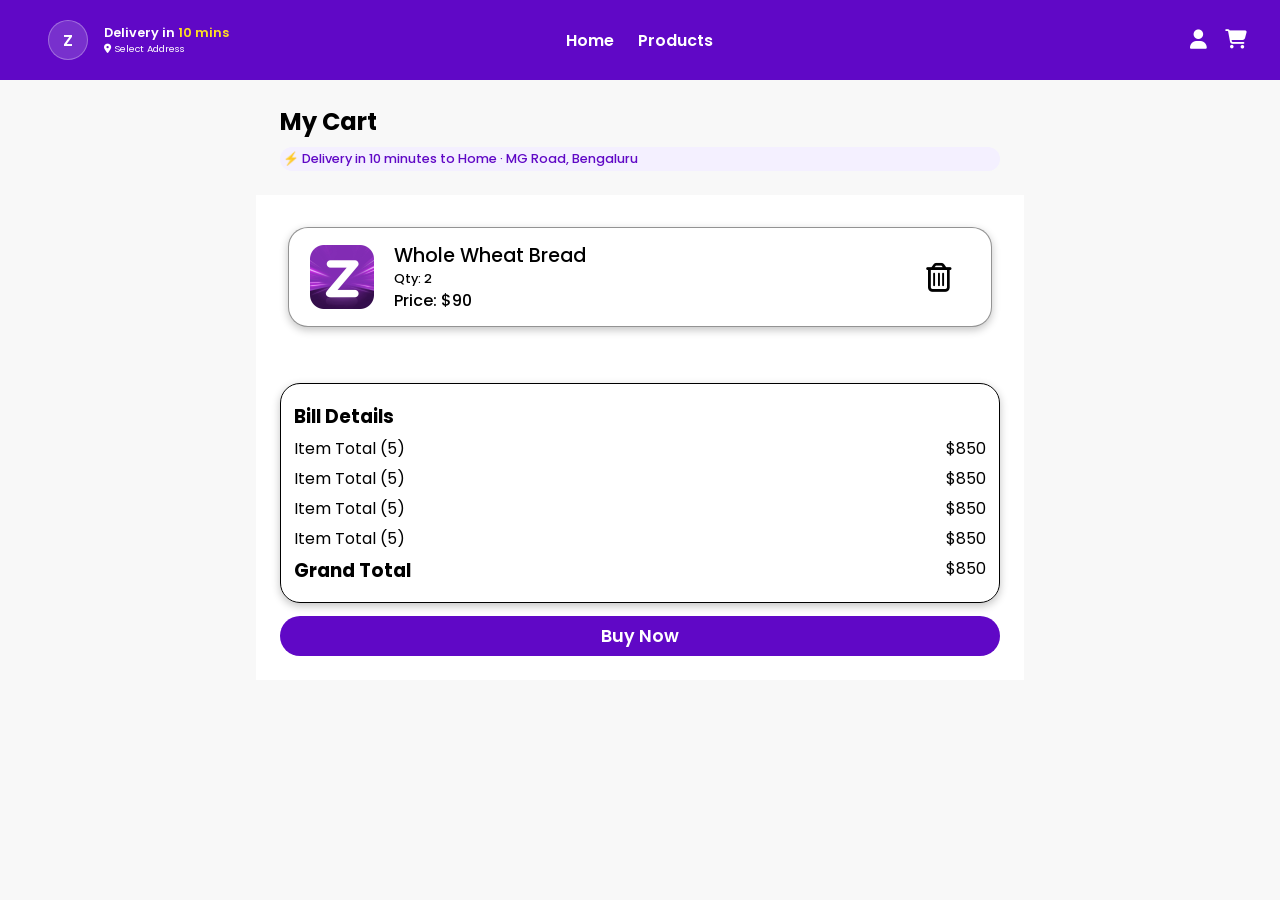
==== Cart.html @ f43d6dfc "Cart Stylings" ====
<!DOCTYPE html>
<html lang="en">

<head>
  <meta charset="UTF-8">
  <meta name="viewport" content="width=device-width, initial-scale=1.0">
  <title>Zepto - 10 Minutes Delivery</title>
  <link rel="stylesheet" href="./Cart.css">
  <link rel="shortcut icon" href="./assets/zepto-favicon.webp" type="image/x-icon">
  <link rel="stylesheet" href="https://cdnjs.cloudflare.com/ajax/libs/font-awesome/6.7.2/css/all.min.css"
    integrity="sha512-Evv84Mr4kqVGRNSgIGL/F/aIDqQb7xQ2vcrdIwxfjThSH8CSR7PBEakCr51Ck+w+/U6swU2Im1vVX0SVk9ABhg=="
    crossorigin="anonymous" referrerpolicy="no-referrer" />
</head>

<body>
  <!-- !NAVBAR -->
  <nav>
    <section id="nav1">
      <aside id="logo-address">
        <div id="logo">
          Z
        </div>
        <div id="address">
          <p>Delivery in <span>10 mins</span></p>
          <p id="location"><i class="fa-solid fa-location-dot"></i> Select Address</p>
        </div>
      </aside>
      <aside id="links">
        <a href="./index.html">Home</a>
        <a href="./Products.html">Products</a>
      </aside>
      <aside id="user-cart">
        <i class="fa-solid fa-user"></i>
        <i class="fa-solid fa-cart-shopping" onclick="location.assign('./Cart.html')"></i>
      </aside>
    </section>
  </nav>
  <!-- !SECTION -->
  <main class="cart_container">
    <section class="cart_container_one">
      <h2>My Cart</h2>
      <p>⚡ Delivery in 10 minutes to Home · MG Road, Bengaluru</p>
    </section>
    <section class="cart_container_two">
      <div class="cart_item">
        <aside class="cart_item_one">
          <img src="./assets/zepto-favicon.webp" alt="item">
        </aside>
        <aside class="cart_item_two">
          <h2 class="item_title">Whole Wheat Bread</h2>
          <p class="item_qty">Qty: 2</p>
          <p class="item_price">Price: $90</p>
        </aside>
        <aside class="cart_item_three">
          <i class="fa-regular fa-trash-can"></i>
        </aside>
      </div>
    </section>
    <section class="cart_container_three">
      <div class="billing_details">
        <h3>Bill Details</h3>
        <div class="billing_info">
          <p>Item Total (5)</p>
          <p>$850</p>
        </div>
        <div class="billing_info">
          <p>Item Total (5)</p>
          <p>$850</p>
        </div>
        <div class="billing_info">
          <p>Item Total (5)</p>
          <p>$850</p>
        </div>
        <div class="billing_info">
          <p>Item Total (5)</p>
          <p>$850</p>
        </div>
        <div class="billing_info">
          <h3>Grand Total</h3>
          <p>$850</p>
        </div>
      </div>
      <button id="buyNowBtn">Buy Now</button>
    </section>
  </main>
</body>

</html>
---- Cart.css ----
@import url("https://fonts.googleapis.com/css2?family=Poppins:ital,wght@0,100;0,200;0,300;0,400;0,500;0,600;0,700;0,800;0,900;1,100;1,200;1,300;1,400;1,500;1,600;1,700;1,800;1,900&display=swap");

* {
  margin: 0;
  box-sizing: border-box;
  font-family: "Poppins", sans-serif;
}
body{
  background-color: #efefef67;
}
/* ! NAVBAR */
nav {
  /* padding: 0rem 5rem; */
  height: 5rem;
  width: 100%;
  background-color: rgb(96, 8, 198);
  display: flex;
  flex-direction: column;
  justify-content: center;
  margin: 0 auto;
}

#nav1 {
  flex-basis: 50%;
  display: flex;
  padding: 0rem 2rem;
}

#logo-address {
  flex-basis: 33.3%;
  display: flex;
  justify-content: flex-start;
  align-items: center;
}

#logo {
  border: 1px solid rgba(255, 255, 255, 0.293);
  height: 2.5rem;
  width: 2.5rem;
  display: flex;
  justify-content: center;
  align-items: center;
  color: #fff;
  font-weight: 600;
  font-size: 1rem;
  border-radius: 50%;
  background-color: rgba(226, 228, 235, 0.186);
  margin: 0px 1rem;
}
#address > p:first-child {
  color: #fff;
  font-size: 0.8rem;
  font-weight: 600;
}

#address > p:first-child > span {
  color: rgb(255, 223, 32);
}
#location {
  color: #fff;
  font-size: 0.6rem;
  font-weight: 400;
  cursor: pointer;
}
#links {
  flex-basis: 33.3%;
  display: flex;
  justify-content: center;
  align-items: center;
  gap: 1.5rem;
}

#links > a {
  color: #fff;
  text-decoration: none;
  font-weight: 600;
}
.active {
  color: rgb(255, 223, 32) !important;
}

#user-cart {
  flex-basis: 33.3%;
  display: flex;
  color: #fff;
  font-size: 1.2rem;
  justify-content: flex-end;
  align-items: center;
  gap: 1.1rem;
}

/* ! CART CONTAINER */
.cart_container {
  min-height: 80vh;
  width: 60%;
  margin: 0 auto;
  /* background-color: white; */
}
.cart_container_one {
  padding: 1.5rem;
  display: flex;
  flex-direction: column;
  gap: 0.5rem;
  /* background-color: white; */
}
.cart_container_one > h2 {
  font-size: 1.5rem;
}
.cart_container_one > p {
  font-size: 0.8rem;
  font-weight: 500;
  color: rgb(96, 8, 198);
  padding: 0.2rem;
  border-radius: 20px;
  background-color: rgb(244, 240, 255);
}

.cart_container_two {
  padding: 2rem;
  background-color: #fff;
}

.cart_item {
  min-height: 100px;
  border-radius: 20px;
  box-shadow: rgba(0, 0, 0, 0.24) 0px 3px 8px;
  display: flex;
  background-color: white;
    border: 1px solid rgba(0, 0, 0, 0.425);
}

.cart_item_one {
  flex-basis: 15%;
  display: flex;
  justify-content: center;
  align-items: center;
}
.cart_item_one>img{
  height: 5rem;
  width: 5rem;
}
.cart_item_two {
  flex-basis: 70%;
  display: flex;
  flex-direction: column;
  justify-content: center;
  align-items: flex-start;
}
.item_title{
  font-size: 1.2rem;
  font-weight: 500;
}
.item_qty{
  font-size: 0.8rem;
  font-weight: 500;
}
.item_price{
  font-size: 1rem;
  font-weight: 500;
}
.cart_item_three {
  flex-basis: 15%;
  display: flex;
  justify-content: center;
  align-items: center;
}
.fa-trash-can{
  font-size: 1.8rem;
}

.cart_container_three{
  padding: 1.5rem;
  display: flex;
  flex-direction: column;
  gap: 0.8rem;
  background-color: #fff;
}
.billing_details{
  border: 1px solid black;
  min-height: 220px;
  border-radius: 20px;
    box-shadow: rgba(0, 0, 0, 0.24) 0px 3px 8px;
    display: flex;
    flex-direction: column;
    justify-content: space-evenly;
    padding: 0.8rem;
}
.billing_info{
  display: flex;
  justify-content: space-between;
}
#buyNowBtn{
  height: 2.5rem;
  width: 100%;
  border-radius: 20px;
  background-color: rgb(96, 8, 198);
  color: white;
  font-weight: 600;
  border: none;
  font-size: 1.1rem;
}
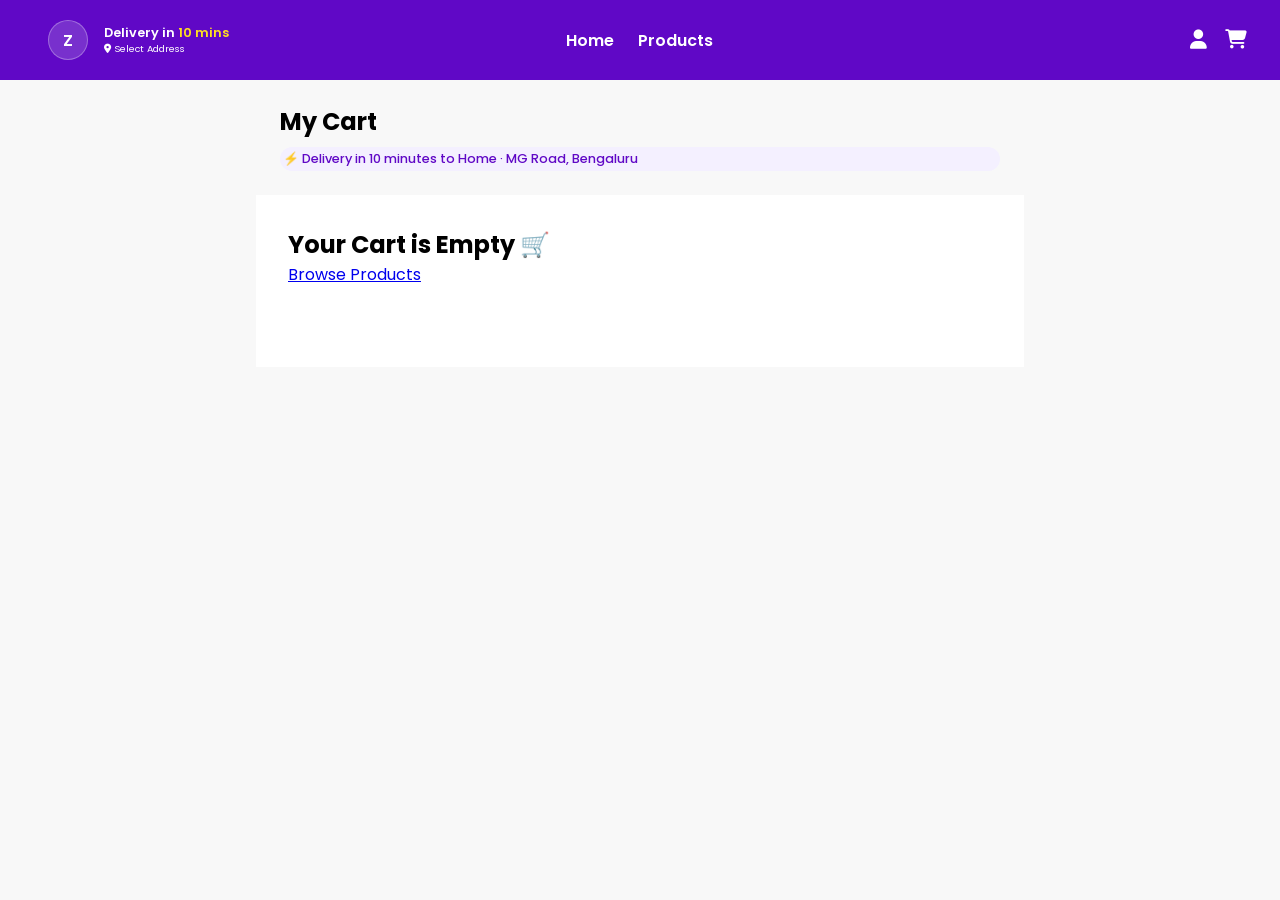
==== commit 25b0294e: "Order Page" ====
--- a/Cart.html
+++ b/Cart.html
@@ -42,19 +42,7 @@
       <p>⚡ Delivery in 10 minutes to Home · MG Road, Bengaluru</p>
     </section>
     <section class="cart_container_two">
-      <div class="cart_item">
-        <aside class="cart_item_one">
-          <img src="./assets/zepto-favicon.webp" alt="item">
-        </aside>
-        <aside class="cart_item_two">
-          <h2 class="item_title">Whole Wheat Bread</h2>
-          <p class="item_qty">Qty: 2</p>
-          <p class="item_price">Price: $90</p>
-        </aside>
-        <aside class="cart_item_three">
-          <i class="fa-regular fa-trash-can"></i>
-        </aside>
-      </div>
+
     </section>
     <section class="cart_container_three">
       <div class="billing_details">
@@ -64,15 +52,15 @@
           <p>$850</p>
         </div>
         <div class="billing_info">
-          <p>Item Total (5)</p>
+          <p>Delivery Charges</p>
           <p>$850</p>
         </div>
         <div class="billing_info">
-          <p>Item Total (5)</p>
+          <p>Platform Fee</p>
           <p>$850</p>
         </div>
         <div class="billing_info">
-          <p>Item Total (5)</p>
+          <p>Discount</p>
           <p>$850</p>
         </div>
         <div class="billing_info">
@@ -83,6 +71,7 @@
       <button id="buyNowBtn">Buy Now</button>
     </section>
   </main>
+  <script src="./Cart.js"></script>
+  <script src="./Order.js"></script>
 </body>
-
 </html>
--- a/Cart.css
+++ b/Cart.css
@@ -127,6 +127,7 @@
   display: flex;
   background-color: white;
     border: 1px solid rgba(0, 0, 0, 0.425);
+    margin: 10px 0px;
 }
 
 .cart_item_one {
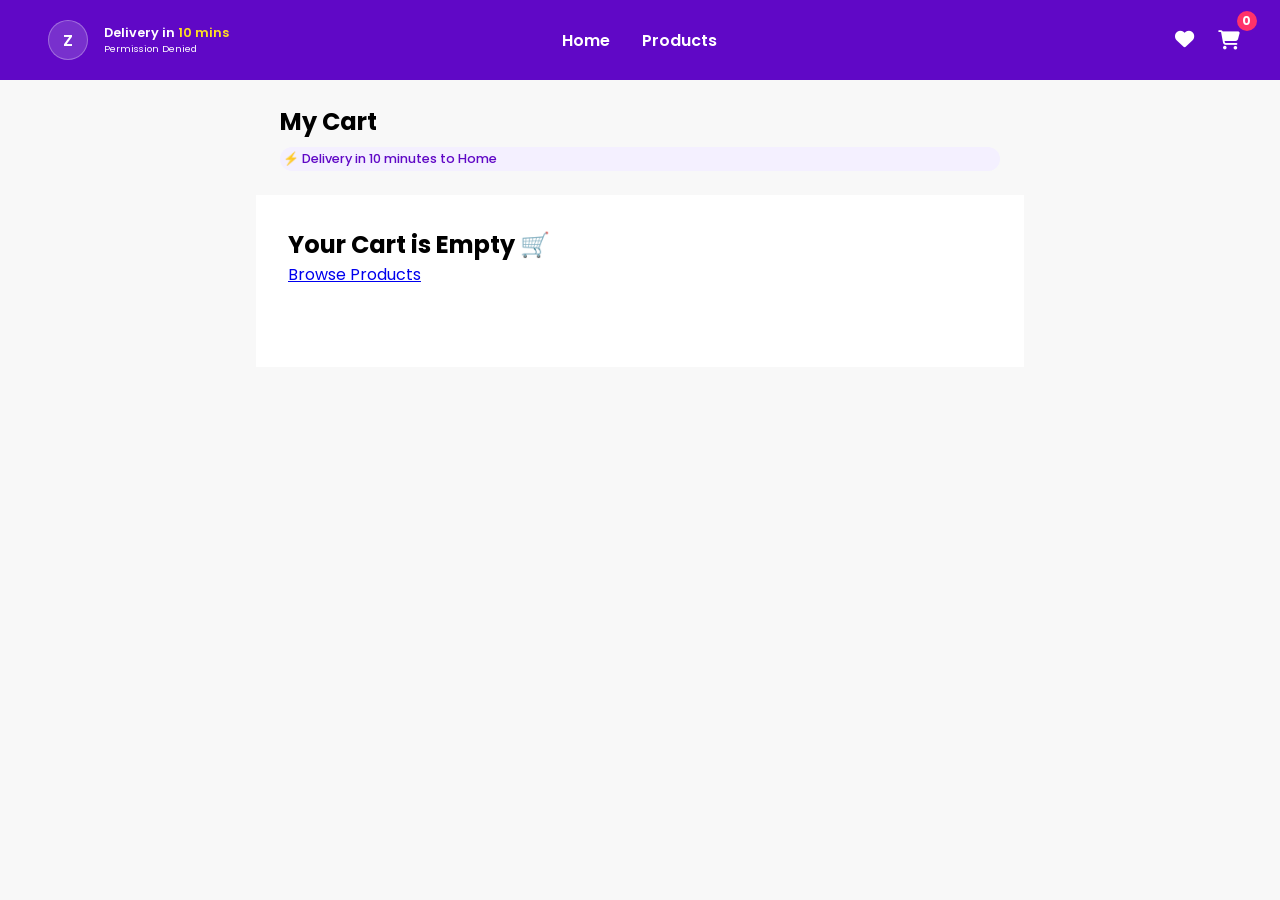
==== commit 84501391: "Completed" ====
--- a/Cart.html
+++ b/Cart.html
@@ -30,8 +30,12 @@
         <a href="./Products.html">Products</a>
       </aside>
       <aside id="user-cart">
-        <i class="fa-solid fa-user"></i>
-        <i class="fa-solid fa-cart-shopping" onclick="location.assign('./Cart.html')"></i>
+        <i class="fa-solid fa-heart"
+   onclick="location.assign('./Wishlist.html')"></i>
+        <div class="cart-icon" onclick="location.assign('./Cart.html')">
+          <i class="fa-solid fa-cart-shopping"></i>
+          <span id="cart-count">0</span>
+        </div>
       </aside>
     </section>
   </nav>
@@ -39,39 +43,17 @@
   <main class="cart_container">
     <section class="cart_container_one">
       <h2>My Cart</h2>
-      <p>⚡ Delivery in 10 minutes to Home · MG Road, Bengaluru</p>
+      <p>⚡ Delivery in 10 minutes to Home </p>
     </section>
     <section class="cart_container_two">
-
     </section>
     <section class="cart_container_three">
-      <div class="billing_details">
-        <h3>Bill Details</h3>
-        <div class="billing_info">
-          <p>Item Total (5)</p>
-          <p>$850</p>
-        </div>
-        <div class="billing_info">
-          <p>Delivery Charges</p>
-          <p>$850</p>
-        </div>
-        <div class="billing_info">
-          <p>Platform Fee</p>
-          <p>$850</p>
-        </div>
-        <div class="billing_info">
-          <p>Discount</p>
-          <p>$850</p>
-        </div>
-        <div class="billing_info">
-          <h3>Grand Total</h3>
-          <p>$850</p>
-        </div>
-      </div>
-      <button id="buyNowBtn">Buy Now</button>
+
     </section>
   </main>
   <script src="./Cart.js"></script>
   <script src="./Order.js"></script>
+  <script src="./location.js"></script>
 </body>
+
 </html>
--- a/Cart.css
+++ b/Cart.css
@@ -5,12 +5,19 @@
   box-sizing: border-box;
   font-family: "Poppins", sans-serif;
 }
-body{
+body {
   background-color: #efefef67;
-}
+  overflow-x: hidden;
+  width: 100%;
+}
+
+img {
+  max-width: 100%;
+  display: block;
+}
+
 /* ! NAVBAR */
 nav {
-  /* padding: 0rem 5rem; */
   height: 5rem;
   width: 100%;
   background-color: rgb(96, 8, 198);
@@ -18,11 +25,16 @@
   flex-direction: column;
   justify-content: center;
   margin: 0 auto;
+  position: sticky; /* restored for consistency with other pages */
+  top: 0;
+  z-index: 100;
 }
 
 #nav1 {
-  flex-basis: 50%;
-  display: flex;
+  flex: 1;
+  width: 100%;
+  display: flex;
+  align-items: center;
   padding: 0rem 2rem;
 }
 
@@ -46,6 +58,7 @@
   border-radius: 50%;
   background-color: rgba(226, 228, 235, 0.186);
   margin: 0px 1rem;
+  flex-shrink: 0;
 }
 #address > p:first-child {
   color: #fff;
@@ -74,6 +87,7 @@
   color: #fff;
   text-decoration: none;
   font-weight: 600;
+  padding: 0.5rem 0.25rem;
 }
 .active {
   color: rgb(255, 223, 32) !important;
@@ -94,14 +108,12 @@
   min-height: 80vh;
   width: 60%;
   margin: 0 auto;
-  /* background-color: white; */
 }
 .cart_container_one {
   padding: 1.5rem;
   display: flex;
   flex-direction: column;
   gap: 0.5rem;
-  /* background-color: white; */
 }
 .cart_container_one > h2 {
   font-size: 1.5rem;
@@ -113,6 +125,7 @@
   padding: 0.2rem;
   border-radius: 20px;
   background-color: rgb(244, 240, 255);
+  display: inline-block;
 }
 
 .cart_container_two {
@@ -126,8 +139,8 @@
   box-shadow: rgba(0, 0, 0, 0.24) 0px 3px 8px;
   display: flex;
   background-color: white;
-    border: 1px solid rgba(0, 0, 0, 0.425);
-    margin: 10px 0px;
+  border: 1px solid rgba(0, 0, 0, 0.425);
+  margin: 10px 0px;
 }
 
 .cart_item_one {
@@ -136,26 +149,28 @@
   justify-content: center;
   align-items: center;
 }
-.cart_item_one>img{
+.cart_item_one > img {
   height: 5rem;
   width: 5rem;
 }
 .cart_item_two {
   flex-basis: 70%;
+  min-width: 0; /* lets long titles wrap instead of forcing overflow */
   display: flex;
   flex-direction: column;
   justify-content: center;
   align-items: flex-start;
-}
-.item_title{
+  padding: 0.5rem;
+}
+.item_title {
   font-size: 1.2rem;
   font-weight: 500;
 }
-.item_qty{
+.item_qty {
   font-size: 0.8rem;
   font-weight: 500;
 }
-.item_price{
+.item_price {
   font-size: 1rem;
   font-weight: 500;
 }
@@ -165,32 +180,33 @@
   justify-content: center;
   align-items: center;
 }
-.fa-trash-can{
+.fa-trash-can {
   font-size: 1.8rem;
 }
 
-.cart_container_three{
+.cart_container_three {
   padding: 1.5rem;
   display: flex;
   flex-direction: column;
   gap: 0.8rem;
   background-color: #fff;
 }
-.billing_details{
+.billing_details {
   border: 1px solid black;
   min-height: 220px;
   border-radius: 20px;
-    box-shadow: rgba(0, 0, 0, 0.24) 0px 3px 8px;
-    display: flex;
-    flex-direction: column;
-    justify-content: space-evenly;
-    padding: 0.8rem;
-}
-.billing_info{
+  box-shadow: rgba(0, 0, 0, 0.24) 0px 3px 8px;
+  display: flex;
+  flex-direction: column;
+  justify-content: space-evenly;
+  padding: 0.8rem;
+}
+.billing_info {
   display: flex;
   justify-content: space-between;
-}
-#buyNowBtn{
+  gap: 0.5rem;
+}
+#buyNowBtn {
   height: 2.5rem;
   width: 100%;
   border-radius: 20px;
@@ -199,4 +215,256 @@
   font-weight: 600;
   border: none;
   font-size: 1.1rem;
+}
+.cart-icon {
+  position: relative;
+  cursor: pointer;
+  padding: 0.4rem;
+}
+
+#cart-count {
+  position: absolute;
+  top: -8px;
+  right: -10px;
+  width: 20px;
+  height: 20px;
+  border-radius: 50%;
+  background: #ff3269;
+  color: #fff;
+  display: flex;
+  justify-content: center;
+  align-items: center;
+  font-size: 12px;
+  font-weight: bold;
+}
+
+/* ================================
+        RESPONSIVE DESIGN
+================================ */
+
+/* Large Laptop */
+@media (max-width: 1200px) {
+  #nav1 {
+    padding: 0 1.5rem;
+  }
+
+  .cart_container {
+    width: 80%;
+  }
+}
+
+/* Tablet */
+@media (max-width: 992px) {
+  nav {
+    height: auto;
+    padding: 15px 0;
+  }
+
+  #nav1 {
+    flex-wrap: wrap;
+    row-gap: 15px;
+  }
+
+  #logo-address,
+  #links,
+  #user-cart {
+    flex-basis: 100%;
+    justify-content: center;
+  }
+
+  #logo-address {
+    gap: 15px;
+  }
+
+  #links {
+    flex-wrap: wrap;
+  }
+
+  .cart_container {
+    width: 90%;
+  }
+
+  .cart_container_two {
+    padding: 1.5rem;
+  }
+
+  .cart_item_one > img {
+    height: 4rem;
+    width: 4rem;
+  }
+
+  .item_title {
+    font-size: 1.05rem;
+  }
+}
+
+/* Mobile */
+@media (max-width: 768px) {
+  #logo {
+    width: 45px;
+    height: 45px;
+    font-size: 18px;
+    margin: 0;
+  }
+
+  #logo-address {
+    flex-direction: column;
+    text-align: center;
+    gap: 8px;
+  }
+
+  #address p {
+    text-align: center;
+  }
+
+  #links {
+    gap: 20px;
+  }
+
+  #links a {
+    font-size: 15px;
+  }
+
+  #user-cart {
+    gap: 25px;
+    font-size: 20px;
+  }
+
+  .cart_container {
+    width: 95%;
+    min-height: auto;
+  }
+
+  .cart_container_one {
+    padding: 1.2rem;
+  }
+
+  .cart_container_two {
+    padding: 1rem;
+  }
+
+  /* Cart row becomes a stacked card on mobile instead of a cramped 15/70/15 row */
+  .cart_item {
+    flex-wrap: wrap;
+    padding: 1rem;
+    gap: 0.6rem;
+  }
+
+  .cart_item_one {
+    flex-basis: 100%;
+    justify-content: flex-start;
+  }
+
+  .cart_item_one > img {
+    height: 4.5rem;
+    width: 4.5rem;
+  }
+
+  .cart_item_two {
+    flex-basis: 100%;
+    align-items: flex-start;
+    padding: 0;
+  }
+
+  .cart_item_three {
+    flex-basis: 100%;
+    justify-content: flex-end;
+  }
+
+  .item_title {
+    font-size: 1.05rem;
+  }
+
+  .fa-trash-can {
+    font-size: 1.5rem;
+  }
+
+  .cart_container_three {
+    padding: 1rem;
+  }
+
+  .billing_details {
+    min-height: auto;
+    padding: 1rem;
+    gap: 0.6rem;
+  }
+
+  .billing_info {
+    font-size: 0.9rem;
+  }
+}
+
+/* Small Mobile */
+@media (max-width: 576px) {
+  nav {
+    padding: 15px 0;
+  }
+
+  #nav1 {
+    padding: 0 10px;
+  }
+
+  #links {
+    gap: 15px;
+  }
+
+  #links a {
+    font-size: 14px;
+  }
+
+  #user-cart {
+    gap: 18px;
+    font-size: 18px;
+  }
+
+  .cart_container_one > h2 {
+    font-size: 1.25rem;
+  }
+
+  .cart_item_one > img {
+    height: 3.8rem;
+    width: 3.8rem;
+  }
+
+  .item_title {
+    font-size: 0.95rem;
+  }
+
+  .item_qty,
+  .item_price {
+    font-size: 0.75rem;
+  }
+
+  #buyNowBtn {
+    font-size: 1rem;
+  }
+}
+
+/* Extra Small Devices */
+@media (max-width: 400px) {
+  #links {
+    gap: 10px;
+  }
+
+  #links a {
+    font-size: 13px;
+  }
+
+  #user-cart {
+    font-size: 16px;
+    gap: 15px;
+  }
+
+  .cart_container_two,
+  .cart_container_three {
+    padding: 0.8rem;
+  }
+
+  .cart_item {
+    padding: 0.8rem;
+  }
+
+  .billing_details {
+    padding: 0.8rem;
+  }
 }
